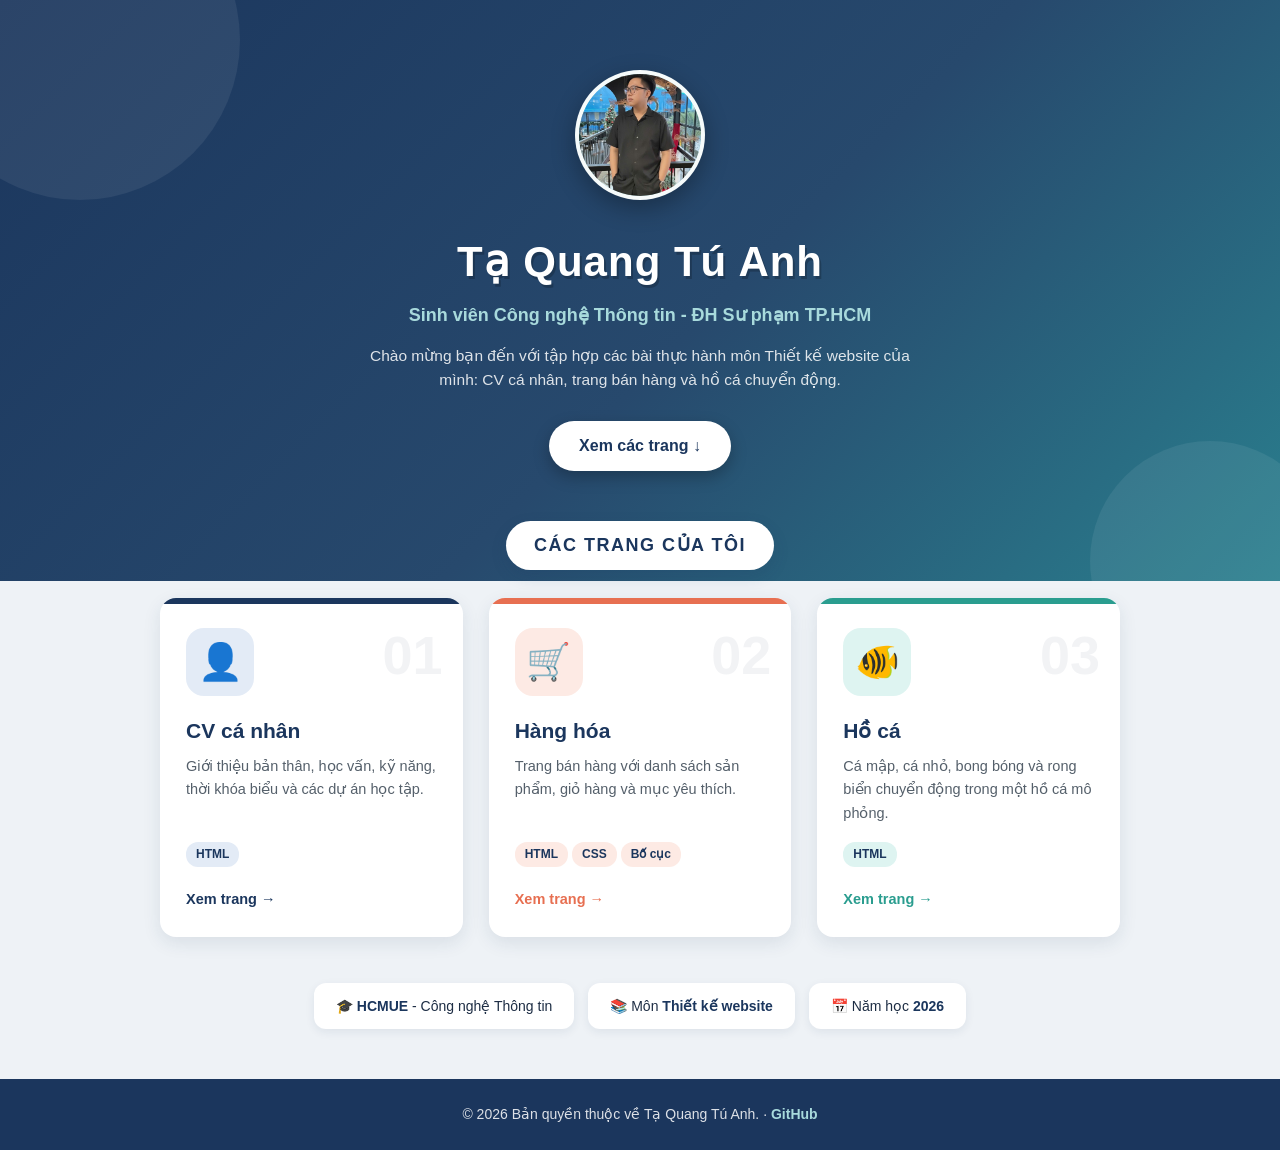
==== index.html @ a7048602 "Add files via upload" ====
<!DOCTYPE html>
<html lang="vi">
<head>
    <meta charset="UTF-8">
    <meta name="viewport" content="width=device-width, initial-scale=1.0">
    <title>Trang chủ - Tạ Quang Tú Anh</title>
    <style>
        * {
            box-sizing: border-box;
            margin: 0;
            padding: 0;
            font-family: 'Segoe UI', Tahoma, Geneva, Verdana, sans-serif;
        }
        html {
            scroll-behavior: smooth;
        }
        body {
            background-color: #eef2f6;
            color: #1d2d44;
            line-height: 1.6;
        }

        .hero {
            position: relative;
            overflow: hidden;
            background: linear-gradient(135deg, #1b365d 0%, #27496d 55%, #2a7f8e 100%);
            color: #ffffff;
            text-align: center;
            padding: 70px 20px 110px;
        }
        .hero::before, .hero::after {
            content: "";
            position: absolute;
            border-radius: 50%;
            background: rgba(255, 255, 255, 0.07);
        }
        .hero::before {
            width: 320px;
            height: 320px;
            top: -120px;
            left: -80px;
        }
        .hero::after {
            width: 240px;
            height: 240px;
            bottom: -100px;
            right: -50px;
        }
        .hero > * {
            position: relative;
            z-index: 1;
        }
        .avatar {
            width: 130px;
            height: 130px;
            border-radius: 50%;
            object-fit: cover;
            border: 4px solid rgba(255, 255, 255, 0.9);
            box-shadow: 0 8px 24px rgba(0, 0, 0, 0.3);
            background-color: #a8dadc;
            margin-bottom: 20px;
        }
        .hero h1 {
            font-size: 42px;
            letter-spacing: 1px;
            text-shadow: 2px 3px 0 rgba(0, 0, 0, 0.2);
        }
        .hero .role {
            margin-top: 6px;
            font-size: 18px;
            color: #a8dadc;
            font-weight: 600;
        }
        .hero .desc {
            margin: 14px auto 28px;
            max-width: 560px;
            font-size: 15.5px;
            color: rgba(255, 255, 255, 0.85);
        }
        .btn {
            display: inline-block;
            padding: 12px 30px;
            border-radius: 30px;
            background: #ffffff;
            color: #1b365d;
            font-weight: 700;
            text-decoration: none;
            box-shadow: 0 6px 16px rgba(0, 0, 0, 0.25);
            transition: transform 0.25s, background 0.25s;
        }
        .btn:hover {
            transform: translateY(-3px);
            background: #a8dadc;
        }

        main {
            max-width: 1000px;
            margin: -60px auto 0;
            padding: 0 20px;
            position: relative;
            z-index: 2;
        }
        .section-title {
            text-align: center;
            margin: 0 0 28px;
            scroll-margin-top: 20px;
        }
        .section-title h2 {
            display: inline-block;
            background: #ffffff;
            color: #1b365d;
            font-size: 18px;
            text-transform: uppercase;
            letter-spacing: 1.5px;
            padding: 10px 28px;
            border-radius: 30px;
            box-shadow: 0 6px 16px rgba(27, 54, 93, 0.15);
        }

        .grid {
            display: grid;
            grid-template-columns: repeat(auto-fit, minmax(270px, 1fr));
            gap: 26px;
        }
        .card {
            position: relative;
            display: flex;
            flex-direction: column;
            background: #ffffff;
            border-radius: 16px;
            padding: 30px 26px 26px;
            text-decoration: none;
            color: inherit;
            overflow: hidden;
            box-shadow: 0 6px 18px rgba(27, 54, 93, 0.1);
            transition: transform 0.3s, box-shadow 0.3s;
        }
        .card::before {
            content: "";
            position: absolute;
            top: 0;
            left: 0;
            right: 0;
            height: 6px;
            background: var(--mau);
        }
        .card:hover {
            transform: translateY(-10px);
            box-shadow: 0 16px 30px rgba(27, 54, 93, 0.2);
        }
        .card .so {
            position: absolute;
            top: 14px;
            right: 20px;
            font-size: 54px;
            font-weight: 800;
            color: rgba(27, 54, 93, 0.06);
        }
        .card .icon {
            display: flex;
            align-items: center;
            justify-content: center;
            width: 68px;
            height: 68px;
            border-radius: 18px;
            font-size: 36px;
            background: var(--nen);
            margin-bottom: 18px;
        }
        .card h3 {
            font-size: 21px;
            color: #1b365d;
            margin-bottom: 8px;
        }
        .card p {
            font-size: 14.5px;
            color: #55606b;
            flex: 1;
        }
        .tags {
            margin-top: 14px;
        }
        .tags span {
            display: inline-block;
            font-size: 12px;
            font-weight: 600;
            padding: 3px 10px;
            margin: 3px 4px 3px 0;
            border-radius: 12px;
            background: var(--nen);
            color: #1b365d;
        }
        .card .go {
            margin-top: 18px;
            font-weight: 700;
            font-size: 14.5px;
            color: var(--mau);
            transition: letter-spacing 0.3s;
        }
        .card:hover .go {
            letter-spacing: 1px;
        }

        .c1 { --mau: #1b365d; --nen: #e3ebf6; }
        .c2 { --mau: #e76f51; --nen: #fdeae4; }
        .c3 { --mau: #2a9d8f; --nen: #def4f1; }

        /* ===== Thông tin nhanh ===== */
        .stats {
            display: flex;
            flex-wrap: wrap;
            justify-content: center;
            gap: 14px;
            margin: 46px 0 10px;
        }
        .stat {
            background: #ffffff;
            border-radius: 12px;
            padding: 12px 22px;
            font-size: 14px;
            box-shadow: 0 3px 10px rgba(27, 54, 93, 0.08);
        }
        .stat b {
            color: #1b365d;
        }

        footer {
            background: #1b365d;
            color: rgba(255, 255, 255, 0.85);
            text-align: center;
            padding: 24px 20px;
            margin-top: 50px;
            font-size: 14px;
        }
        footer a {
            color: #a8dadc;
            text-decoration: none;
            font-weight: 600;
        }
        footer a:hover {
            text-decoration: underline;
        }

        @media (max-width: 600px) {
            .hero {
                padding: 50px 16px 100px;
            }
            .hero h1 {
                font-size: 30px;
            }
        }
    </style>
</head>
<body>

    <header class="hero">
        <img class="avatar" src="CV%20ca%20nhan/anh%20dai%20dien.jpg" alt="Tạ Quang Tú Anh" onerror="this.style.display='none'">
        <h1>Tạ Quang Tú Anh</h1>
        <p class="role">Sinh viên Công nghệ Thông tin - ĐH Sư phạm TP.HCM</p>
        <p class="desc">Chào mừng bạn đến với tập hợp các bài thực hành môn Thiết kế website của mình: CV cá nhân, trang bán hàng và hồ cá chuyển động.</p>
        <a class="btn" href="#bai-tap">Xem các trang ↓</a>
    </header>

    <main>
        <div class="section-title" id="bai-tap">
            <h2>Các trang của tôi</h2>
        </div>

        <div class="grid">
            <a class="card c1" href="https://taquangtuanh-5201104009.github.io/2611COMP180203/CV ca nhan/cvcanhan.html">
                <span class="so">01</span>
                <div class="icon">👤</div>
                <h3>CV cá nhân</h3>
                <p>Giới thiệu bản thân, học vấn, kỹ năng, thời khóa biểu và các dự án học tập.</p>
                <div class="tags"><span>HTML</span></div>
                <div class="go">Xem trang →</div>
            </a>

            <a class="card c2" href="https://taquangtuanh-5201104009.github.io/2611COMP180203/Hang hoa/Hanghoa.html">
                <span class="so">02</span>
                <div class="icon">🛒</div>
                <h3>Hàng hóa</h3>
                <p>Trang bán hàng với danh sách sản phẩm, giỏ hàng và mục yêu thích.</p>
                <div class="tags"><span>HTML</span><span>CSS</span><span>Bố cục</span></div>
                <div class="go">Xem trang →</div>
            </a>

            <a class="card c3" href="https://taquangtuanh-5201104009.github.io/2611COMP180203/Ho ca/hoca.html">
                <span class="so">03</span>
                <div class="icon">🐠</div>
                <h3>Hồ cá</h3>
                <p>Cá mập, cá nhỏ, bong bóng và rong biển chuyển động trong một hồ cá mô phỏng.</p>
                <div class="tags"><span>HTML</span></div>
                <div class="go">Xem trang →</div>
            </a>
        </div>

        <div class="stats">
            <div class="stat">🎓 <b>HCMUE</b> - Công nghệ Thông tin</div>
            <div class="stat">📚 Môn <b>Thiết kế website</b></div>
            <div class="stat">📅 Năm học <b>2026</b></div>
        </div>
    </main>

    <footer>
        <p>&copy; 2026 Bản quyền thuộc về Tạ Quang Tú Anh. ·
        <a href="https://github.com/TaQuangTuAnh-5201104009" target="_blank">GitHub</a></p>
    </footer>

</body>
</html>
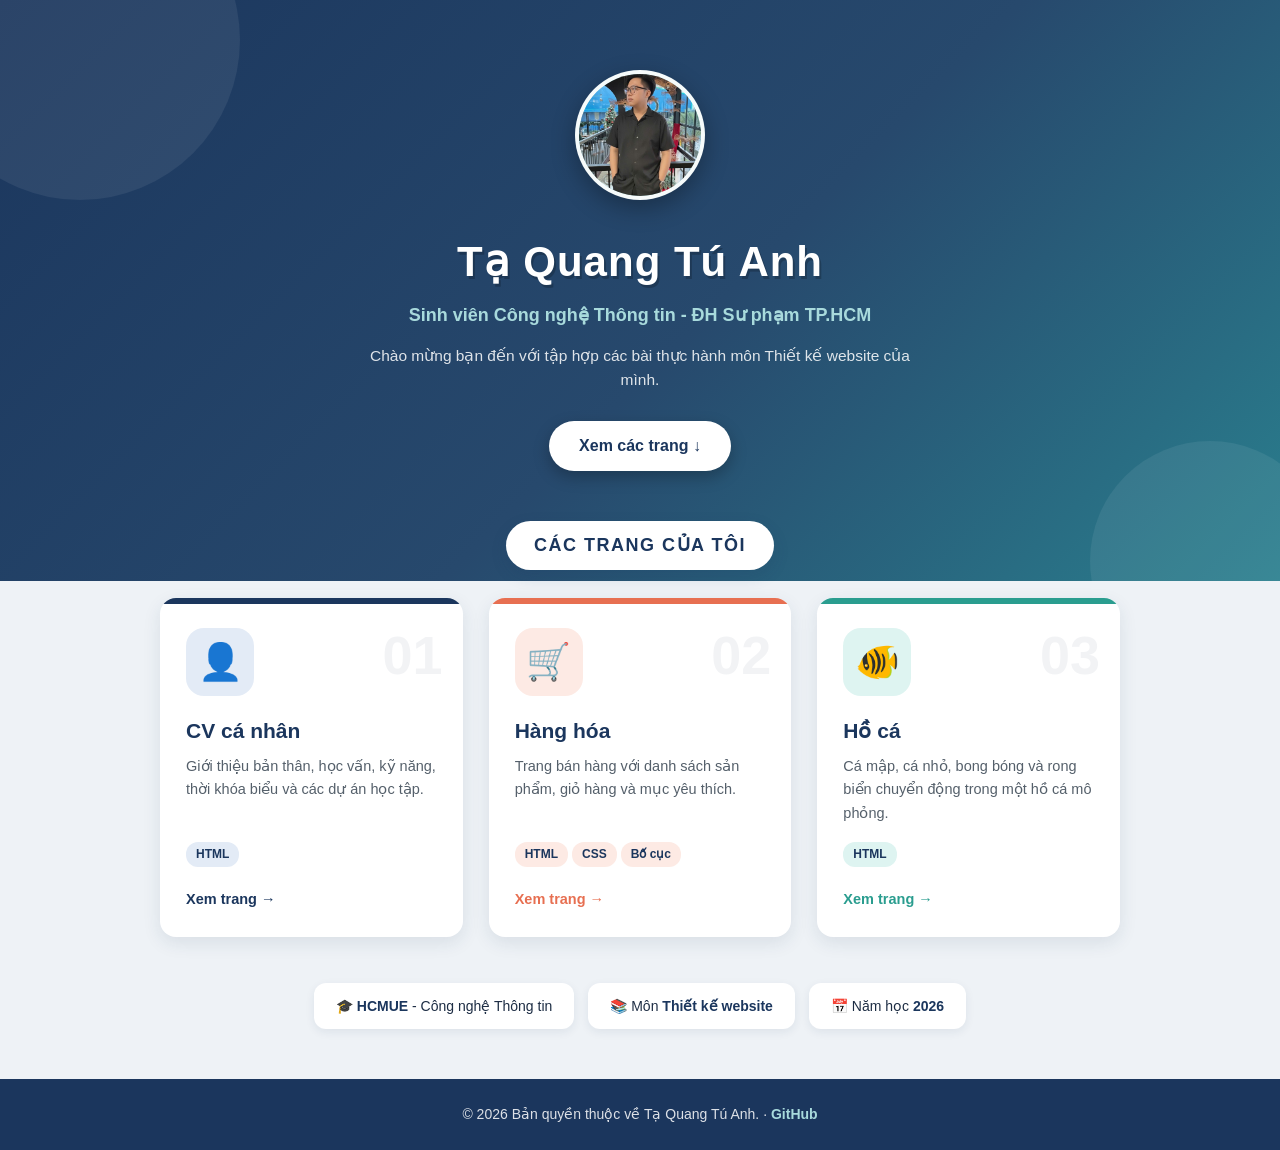
==== commit 1578d3f3: "Add files via upload" ====
--- a/index.html
+++ b/index.html
@@ -257,7 +257,7 @@
         <img class="avatar" src="CV%20ca%20nhan/anh%20dai%20dien.jpg" alt="Tạ Quang Tú Anh" onerror="this.style.display='none'">
         <h1>Tạ Quang Tú Anh</h1>
         <p class="role">Sinh viên Công nghệ Thông tin - ĐH Sư phạm TP.HCM</p>
-        <p class="desc">Chào mừng bạn đến với tập hợp các bài thực hành môn Thiết kế website của mình: CV cá nhân, trang bán hàng và hồ cá chuyển động.</p>
+        <p class="desc">Chào mừng bạn đến với tập hợp các bài thực hành môn Thiết kế website của mình.</p>
         <a class="btn" href="#bai-tap">Xem các trang ↓</a>
     </header>
 
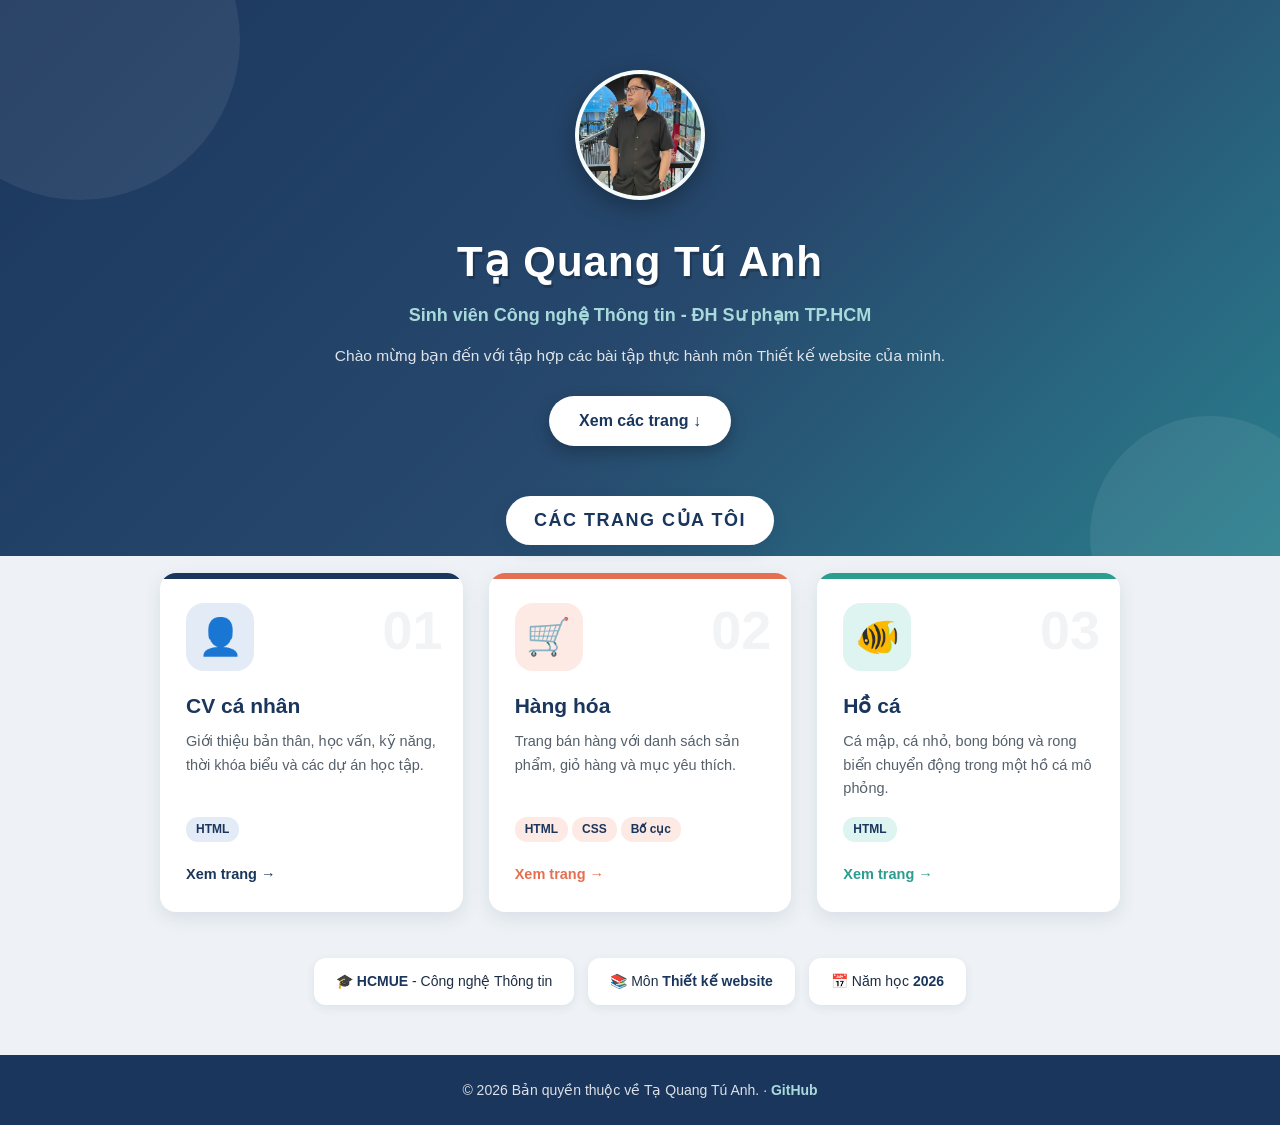
==== commit 5ac5be68: "Add files via upload" ====
--- a/index.html
+++ b/index.html
@@ -73,7 +73,7 @@
         }
         .hero .desc {
             margin: 14px auto 28px;
-            max-width: 560px;
+            max-width: 750px;
             font-size: 15.5px;
             color: rgba(255, 255, 255, 0.85);
         }
@@ -257,7 +257,7 @@
         <img class="avatar" src="CV%20ca%20nhan/anh%20dai%20dien.jpg" alt="Tạ Quang Tú Anh" onerror="this.style.display='none'">
         <h1>Tạ Quang Tú Anh</h1>
         <p class="role">Sinh viên Công nghệ Thông tin - ĐH Sư phạm TP.HCM</p>
-        <p class="desc">Chào mừng bạn đến với tập hợp các bài thực hành môn Thiết kế website của mình.</p>
+        <p class="desc">Chào mừng bạn đến với tập hợp các bài tập thực hành môn Thiết kế website của mình.</p>
         <a class="btn" href="#bai-tap">Xem các trang ↓</a>
     </header>
 
